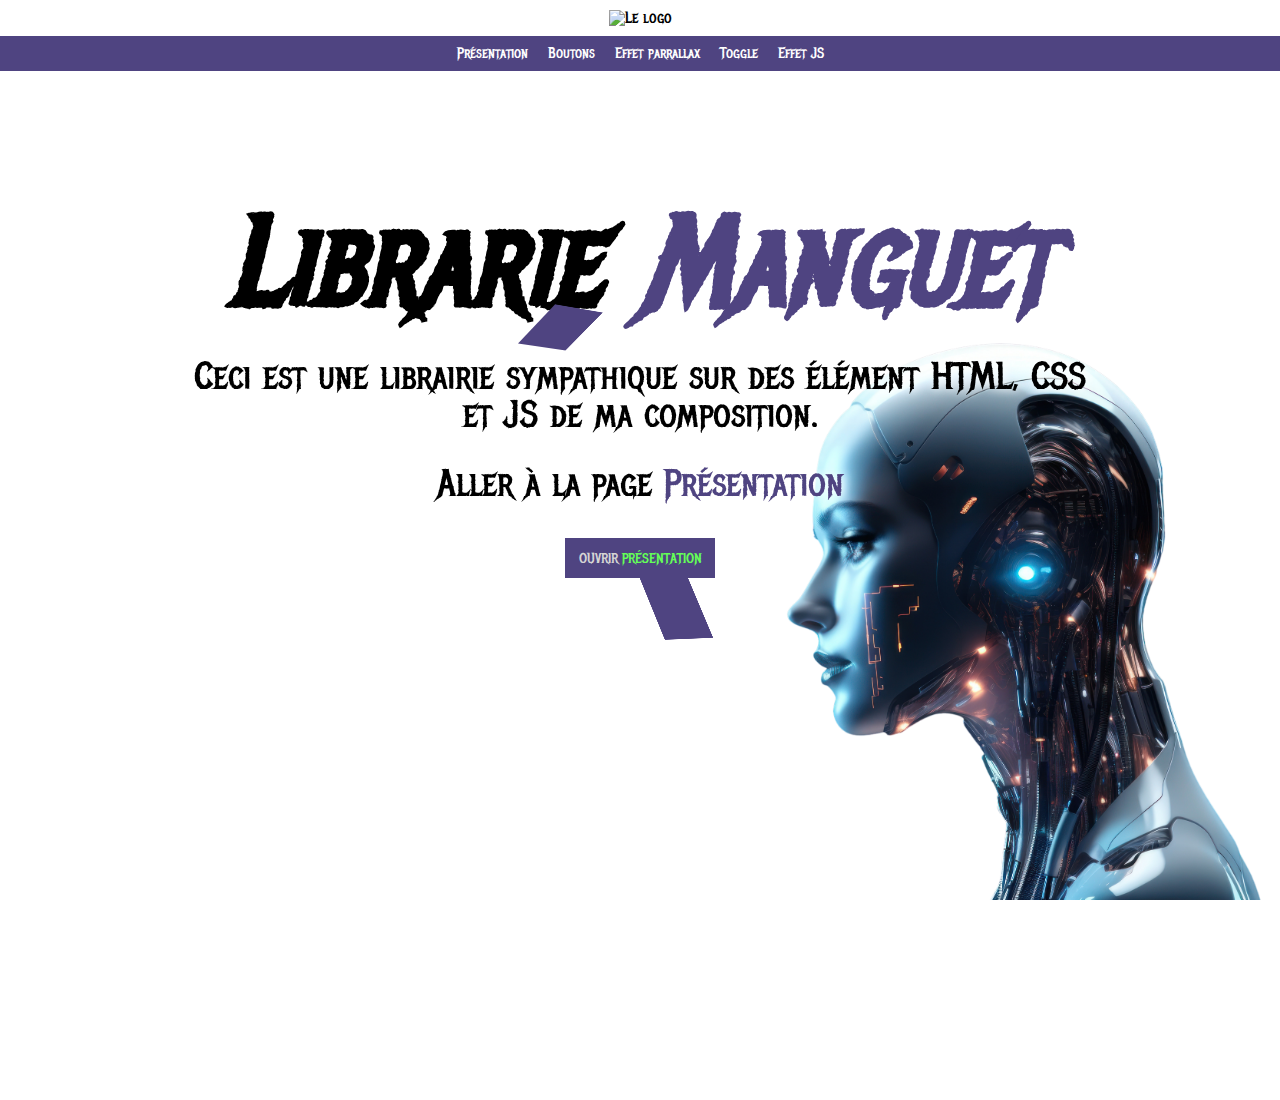
==== index.html @ c3b685db "projet suite" ====
<!DOCTYPE html>
<html lang="fr">
<head>
    <meta charset="UTF-8">
    <meta name="viewport" content="width=device-width, initial-scale=1.0">
    <title>Librarie Manguet</title>
    <!-- ici lien google font-->
    <link rel="preconnect" href="https://fonts.googleapis.com">
    <link rel="preconnect" href="https://fonts.gstatic.com" crossorigin>
    <link href="https://fonts.googleapis.com/css2?family=Metal+Mania&display=swap" rel="stylesheet">

    <!-- ici lien vers le main.css -->
    <link rel="stylesheet" href="css/main.css">

    <!-- ici lien vers le main.JS -->
    <script src="js/main.js" defer></script>

</head>
<body>

    <header>
        <img src="img/logo/logo.png" alt="Le logo">

        <p id="ouverture_menu" class="burger"></p>

        <nav id="menu">
            <ul>
                <li id="fermeture_menu"></li>
                <li><a href="index.html">Présentation</a></li>
                <li><a href="link">Boutons</a></li>
                <li><a href="link">Effet parrallax</a></li>
                <li><a href="link">Toggle</a></li>
                <li><a href="link">Effet JS</a></li>
            </ul>
        </nav>

    </header>

    <main class="presentation">

        <h1 class="presentation__titre">Librarie <span class="presentation__color">Manguet</span></h1>
        <p class="presentation__text">Ceci est une librairie sympathique sur des élément HTML, CSS et JS de ma composition.</p>
        <p class="presentation__text">Aller à la page <span class="presentation__change">Présentation</span></p>
        <button class="presentation__btn"> Ouvrir <span class="presentation__btn-change">Présentation</span></button>

        <section class="boxes">
            <div class="box box-1">
                <div class="top-side"></div>
                <div class="bottom-side"></div>
                <div class="front-side"></div>
                <div class="back-side"></div>
                <div class="right-side"></div>
                <div class="left-side"></div>
            </div>
        </section>

        <img src="img/robot.png" alt="un robot" class="presentation__img">
    
    </main>
</body>
</html>
---- css/main.css ----
@charset "UTF-8";
/* http://meyerweb.com/eric/tools/css/reset/ 
   v2.0 | 20110126
   License: none (public domain)
*/
html, body, div, span, applet, object, iframe,
h1, h2, h3, h4, h5, h6, p, blockquote, pre,
a, abbr, acronym, address, big, cite, code,
del, dfn, em, img, ins, kbd, q, s, samp,
small, strike, strong, sub, sup, tt, var,
b, u, i, center,
dl, dt, dd, ol, ul, li,
fieldset, form, label, legend,
table, caption, tbody, tfoot, thead, tr, th, td,
article, aside, canvas, details, embed,
figure, figcaption, footer, header, hgroup,
menu, nav, output, ruby, section, summary,
time, mark, audio, video {
  margin: 0;
  padding: 0;
  border: 0;
  font-size: 100%;
  font: inherit;
  vertical-align: baseline;
}

/* HTML5 display-role reset for older browsers */
article, aside, details, figcaption, figure,
footer, header, hgroup, menu, nav, section {
  display: block;
}

body {
  line-height: 1;
}

ol, ul {
  list-style: none;
}

blockquote, q {
  quotes: none;
}

blockquote:before, blockquote:after,
q:before, q:after {
  content: "";
  content: none;
}

table {
  border-collapse: collapse;
  border-spacing: 0;
}

img {
  max-width: 100%;
}

html {
  font-size: 62.5%;
  scroll-behavior: smooth;
}

a,
a:hover,
a:visited {
  color: #000000;
  text-decoration: none;
}

*,
*:after,
*:before {
  box-sizing: border-box;
}

img {
  max-width: 100%;
  height: auto;
  vertical-align: middle;
  /*alignement correct des images*/
}

body {
  font-size: 1.6rem; /* 16px par défaut */
  font-family: "Metal Mania", system-ui;
  background-color: #ffffff;
  color: #000000;
}

header {
  position: fixed;
  top: 0px;
  left: 0px;
  width: 100%;
  padding: 1rem 0.5rem;
  z-index: 2;
  background-color: #ffffff;
  display: flex;
  justify-content: space-around;
  align-items: center;
}

header img {
  padding: 1rem 0.5rem;
}

/**** Burger **********/
header p.burger {
  line-height: 1;
  font-size: 3rem;
  color: #000000;
}

/* Ajout de l'icône "burger" */
header p.burger::before {
  content: "☰";
}

/*** Menu à déployer **********/
header nav {
  z-index: 999; /* Pour placer le menu au-dessus des autres éléments */
  position: absolute; /* Pour créer un calque spécial pour le menu */
  top: 0; /* position en y*/
  left: -100vw; /* position en x */
  height: 100vh; /* vh = viewport height. 100vh = toute la hauteur de la fenêtre du navigateur */
  width: 100vw; /* vw = viewport width. 100vw = toute la largeur de la fenetre du navigateur */
  font-size: 2.5rem;
  text-align: center;
  background: #4F4481;
  padding: 1.2rem 2rem;
  transition: 0.5s; /* ajout d'une durée de transition */
}

nav.ouvert {
  left: 0; /* Ramener le décalage du menu à 0 */
}

/**** Icone de fermeture du menu */
#fermeture_menu {
  text-align: right;
  border: none;
  padding: 0;
  padding-bottom: 2rem;
}

/* Ajout de l'icône de fermeture */
#fermeture_menu::before {
  content: "✖";
  color: #ffffff;
}

header nav li {
  border-bottom: solid 1px #ffffff;
  padding: 2.5rem 0;
}

header nav li:last-of-type {
  border: none;
}

header nav ul a {
  display: block;
  color: #ffffff;
  text-decoration: none;
}
header nav ul a:visited {
  color: #64FF57;
}

header nav ul a:hover {
  color: #ffffff;
}

/* Responsive MQ */
@media all and (min-width: 768px) {
  #fermeture_menu, #ouverture_menu {
    display: none;
  }
  header {
    flex-wrap: wrap;
    padding: 0;
  }
  header nav {
    position: static;
    height: auto;
    width: 100%;
    left: 0;
    top: 0;
    font-size: 1.5rem;
    background-color: #4F4481;
    padding: 0 1rem;
  }
  header nav ul {
    display: flex;
    justify-content: center;
  }
  header nav ul li {
    transition: 0.5s all ease;
    border: none;
    padding: 1rem;
  }
  header nav ul li:hover {
    border-color: #ffffff;
    background-color: #000000;
  }
}
.presentation {
  display: flex;
  flex-direction: column;
  align-items: center;
  margin-top: 20rem;
  color: #000000;
  width: 100vw;
  min-height: 100dvh;
}
.presentation__titre {
  font-size: 10vw;
  font-weight: bold;
  font-style: italic;
  z-index: 1;
  filter: drop-shadow(2px 1px 4px #ffffff);
}
.presentation__color {
  color: #4F4481;
}
.presentation__text {
  width: 70vw;
  font-size: 3vw;
  text-align: center;
  margin-top: 3rem;
  z-index: 1;
  filter: drop-shadow(2px 1px 4px #ffffff);
}
.presentation__change {
  color: #4F4481;
}
.presentation__btn {
  width: 15rem;
  height: 4rem;
  z-index: 1;
  background-color: #4F4481;
  color: #d5d5d4;
  font-size: 1.4rem;
  text-transform: uppercase;
  font-family: "Metal Mania", system-ui;
  border: none;
  margin-top: 3.5rem;
}
.presentation__btn-change {
  color: #64FF57;
}
.presentation__img {
  width: 40vw;
  position: absolute;
  bottom: 0;
  right: 0;
  z-index: 0;
}

.boxes {
  width: 40%;
  height: 100%;
  z-index: 1;
  display: flex;
  flex-direction: column;
  align-items: center;
  perspective: 150rem;
}

.box {
  transform-style: preserve-3d;
  transform: rotateY(45deg) rotateX(30deg);
}

.box div {
  width: 7rem;
  height: 7rem;
  background-color: #4F4481;
  position: absolute;
}

.top-side {
  transform: rotateX(90deg) translateZ(35rem);
  background-color: red;
}/*# sourceMappingURL=main.css.map */
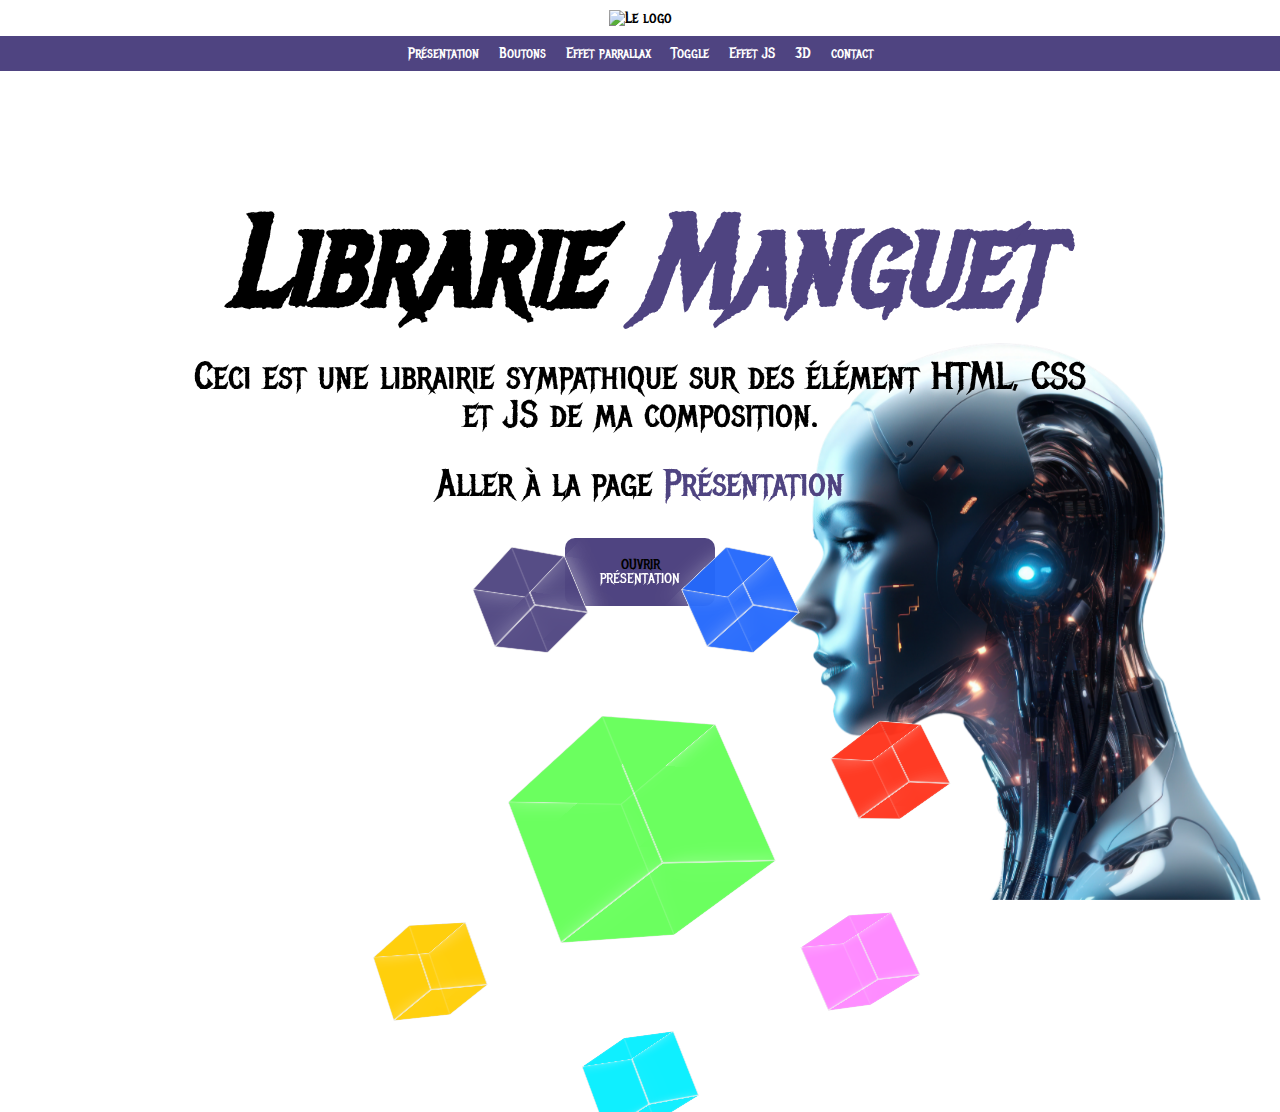
==== commit f1817e68: "page index version desktop fini" ====
--- a/index.html
+++ b/index.html
@@ -31,6 +31,8 @@
                 <li><a href="link">Effet parrallax</a></li>
                 <li><a href="link">Toggle</a></li>
                 <li><a href="link">Effet JS</a></li>
+                <li><a href="link">3D</a></li>
+                <li><a href="link">contact</a></li>
             </ul>
         </nav>
 
@@ -40,11 +42,67 @@
 
         <h1 class="presentation__titre">Librarie <span class="presentation__color">Manguet</span></h1>
         <p class="presentation__text">Ceci est une librairie sympathique sur des élément HTML, CSS et JS de ma composition.</p>
-        <p class="presentation__text">Aller à la page <span class="presentation__change">Présentation</span></p>
-        <button class="presentation__btn"> Ouvrir <span class="presentation__btn-change">Présentation</span></button>
+        <p class="presentation__text presentation__text--heading">Aller à la page <span class="presentation__change">Présentation</span></p>
+        <a href="index.html" class="presentation__btn"> Ouvrir <span class="presentation__btn-change">Présentation</span></a>
+
 
         <section class="boxes">
-            <div class="box box-1">
+
+            <div class="box box-1 active">
+                <div class="top-side"></div>
+                <div class="bottom-side"></div>
+                <div class="front-side"></div>
+                <div class="back-side"></div>
+                <div class="right-side"></div>
+                <div class="left-side"></div>
+            </div>
+
+            <div class="box box-2">
+                <div class="top-side"></div>
+                <div class="bottom-side"></div>
+                <div class="front-side"></div>
+                <div class="back-side"></div>
+                <div class="right-side"></div>
+                <div class="left-side"></div>
+            </div>
+
+            <div class="box box-3">
+                <div class="top-side"></div>
+                <div class="bottom-side"></div>
+                <div class="front-side"></div>
+                <div class="back-side"></div>
+                <div class="right-side"></div>
+                <div class="left-side"></div>
+            </div>
+
+            <div class="box box-4">
+                <div class="top-side"></div>
+                <div class="bottom-side"></div>
+                <div class="front-side"></div>
+                <div class="back-side"></div>
+                <div class="right-side"></div>
+                <div class="left-side"></div>
+            </div>
+
+            <div class="box box-5">
+                <div class="top-side"></div>
+                <div class="bottom-side"></div>
+                <div class="front-side"></div>
+                <div class="back-side"></div>
+                <div class="right-side"></div>
+                <div class="left-side"></div>
+            </div>
+
+            <div class="box box-6">
+                <div class="top-side"></div>
+                <div class="bottom-side"></div>
+                <div class="front-side"></div>
+                <div class="back-side"></div>
+                <div class="right-side"></div>
+                <div class="left-side"></div>
+            </div>
+
+            <div class="box box-7">
                 <div class="top-side"></div>
                 <div class="bottom-side"></div>
                 <div class="front-side"></div>
--- a/css/main.css
+++ b/css/main.css
@@ -235,31 +235,38 @@
 }
 .presentation__change {
   color: #4F4481;
+  transition: color 0.2s;
 }
 .presentation__btn {
   width: 15rem;
-  height: 4rem;
+  min-height: 4rem;
+  padding: 2rem;
   z-index: 1;
   background-color: #4F4481;
-  color: #d5d5d4;
+  color: #000000;
   font-size: 1.4rem;
   text-transform: uppercase;
   font-family: "Metal Mania", system-ui;
   border: none;
+  border-radius: 10px;
   margin-top: 3.5rem;
+  transition: background-color 0.3s;
+  cursor: pointer;
+  text-align: center;
 }
 .presentation__btn-change {
-  color: #64FF57;
+  filter: invert(100%);
 }
 .presentation__img {
   width: 40vw;
-  position: absolute;
+  position: fixed;
   bottom: 0;
   right: 0;
   z-index: 0;
 }
 
 .boxes {
+  margin-top: 25vh;
   width: 40%;
   height: 100%;
   z-index: 1;
@@ -269,9 +276,77 @@
   perspective: 150rem;
 }
 
+.active.box {
+  top: 0;
+  left: 0;
+  transition: all 0.5s;
+}
+
 .box {
   transform-style: preserve-3d;
   transform: rotateY(45deg) rotateX(30deg);
+  position: relative;
+  display: flex;
+  justify-content: center;
+  align-items: center;
+  cursor: pointer;
+  transition: all 0.5s;
+}
+
+@keyframes boxAnim {
+  0% {
+    transform: rotateX(0) rotateY(0) rotateZ(0);
+  }
+  100% {
+    transform: rotateX(360deg) rotateY(360deg) rotateZ(360deg);
+  }
+}
+.box-1 {
+  left: -25rem;
+  top: -6rem;
+  animation: boxAnim 100s infinite linear;
+}
+
+.box-2 {
+  left: -11rem;
+  top: -23rem;
+  animation: boxAnim 100s -10s infinite linear;
+}
+
+.box-3 {
+  left: 10rem;
+  top: -23rem;
+  animation: boxAnim 100s -20s infinite linear;
+}
+
+.box-4 {
+  left: 25rem;
+  top: -6rem;
+  animation: boxAnim 100s -30s infinite linear;
+}
+
+.box-5 {
+  left: 22rem;
+  top: 13rem;
+  animation: boxAnim 100s -40s infinite linear;
+}
+
+.box-6 {
+  left: 0;
+  top: 25rem;
+  animation: boxAnim 100s -50s infinite linear;
+}
+
+.box-7 {
+  left: -21rem;
+  top: 14rem;
+  animation: boxAnim 100s -60s infinite linear;
+}
+
+.active.box div {
+  width: 16rem;
+  height: 16rem;
+  transition: all 0.2s 0.5s ease-in-out;
 }
 
 .box div {
@@ -279,9 +354,86 @@
   height: 7rem;
   background-color: #4F4481;
   position: absolute;
+  opacity: 0.8;
+  box-shadow: 0.1rem 0.1rem 0.1rem #eee inset, -0.1rem -0.1rem 0.1rem #eee inset, 0.1rem 0.1rem 3.5rem rgba(255, 255, 255, 0.2), -0.1rem -0.1rem 3.5rem rgba(255, 255, 255, 0.2);
+}
+
+.box-1 div {
+  background-color: #64FF57;
+}
+
+.box-2 div {
+  background-color: #4F4481;
+}
+
+.box-3 div {
+  background-color: #2368FB;
+}
+
+.box-4 div {
+  background-color: #FF321A;
+}
+
+.box-5 div {
+  background-color: #FE86FF;
+}
+
+.box-6 div {
+  background-color: #04EEFF;
+}
+
+.box-7 div {
+  background-color: #FFCD01;
 }
 
 .top-side {
-  transform: rotateX(90deg) translateZ(35rem);
-  background-color: red;
+  transform: rotateX(90deg) translateZ(3.5rem);
+}
+
+.bottom-side {
+  transform: rotateX(90deg) translateZ(-3.5rem);
+}
+
+.front-side {
+  transform: translateZ(3.5rem);
+}
+
+.back-side {
+  transform: translateZ(-3.5rem);
+}
+
+.right-side {
+  transform: rotateY(-90deg) translateX(3.5rem);
+  transform-origin: right;
+}
+
+.left-side {
+  transform: rotateY(90deg) translateX(-3.5rem);
+  transform-origin: left;
+}
+
+.active .top-side {
+  transform: rotateX(90deg) translateZ(8rem);
+}
+
+.active .bottom-side {
+  transform: rotateX(90deg) translateZ(-8rem);
+}
+
+.active .front-side {
+  transform: translateZ(8rem);
+}
+
+.active .back-side {
+  transform: translateZ(-8rem);
+}
+
+.active .right-side {
+  transform: rotateY(-90deg) translateX(8rem);
+  transform-origin: right;
+}
+
+.active .left-side {
+  transform: rotateY(90deg) translateX(-8rem);
+  transform-origin: left;
 }/*# sourceMappingURL=main.css.map */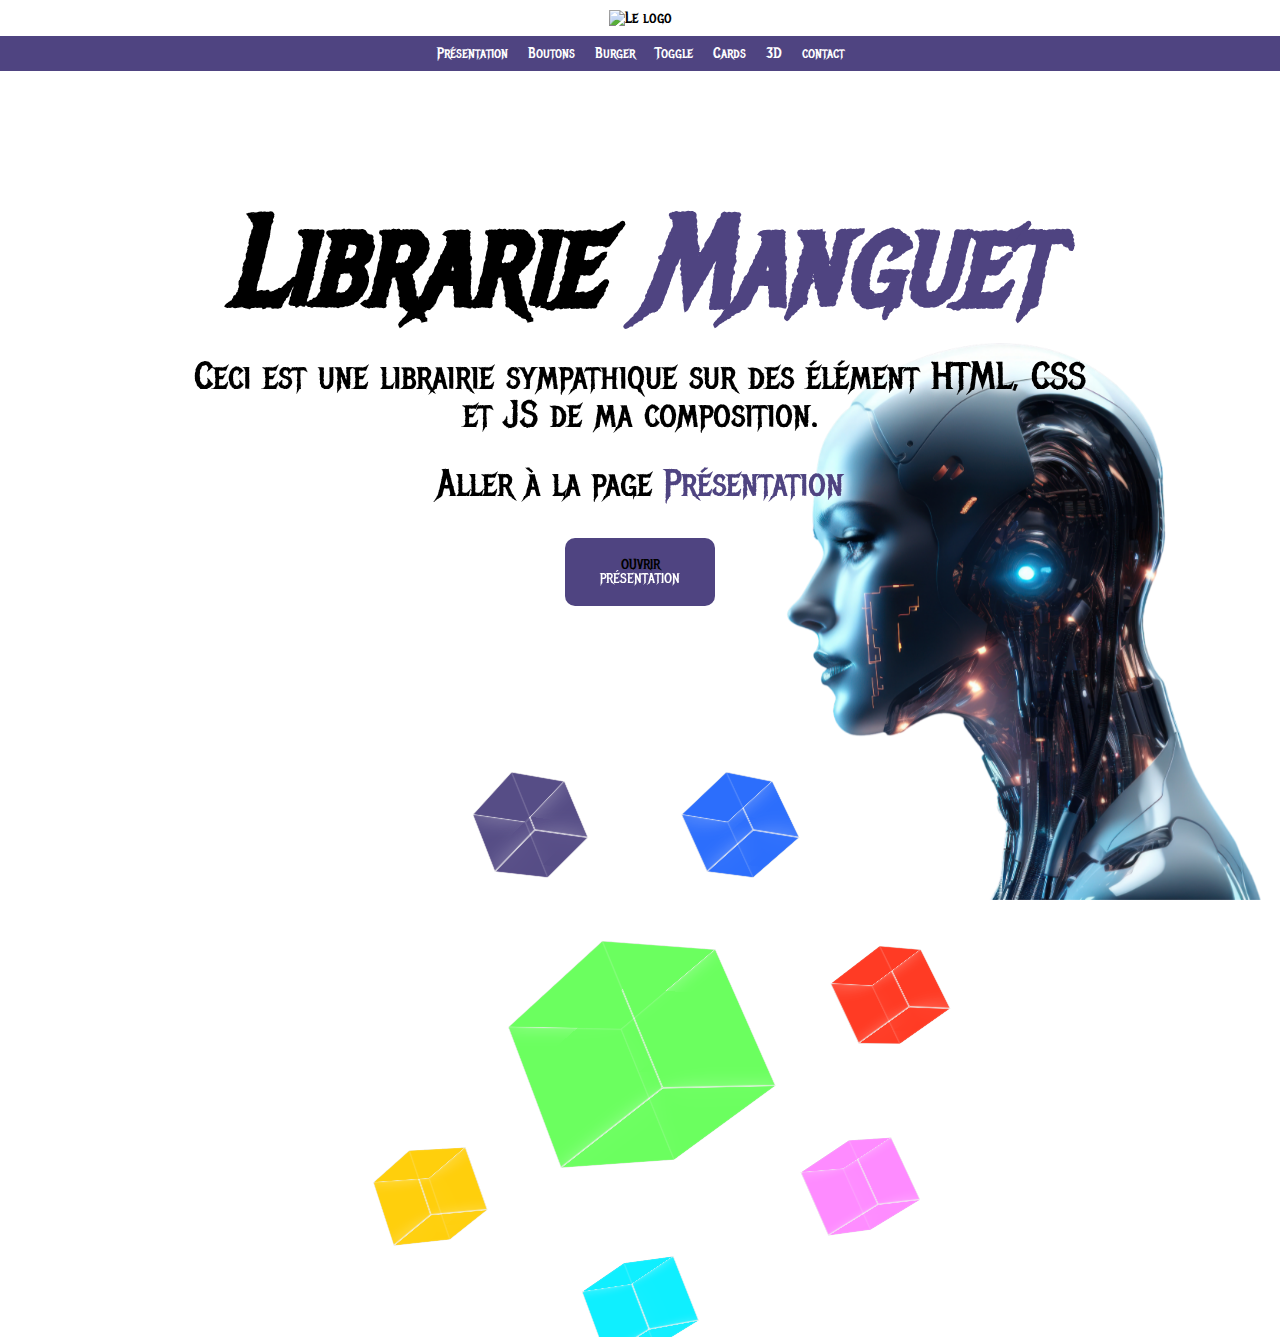
==== commit 7271fc2e: "ajout éléments" ====
--- a/index.html
+++ b/index.html
@@ -4,6 +4,8 @@
     <meta charset="UTF-8">
     <meta name="viewport" content="width=device-width, initial-scale=1.0">
     <title>Librarie Manguet</title>
+    <meta name="description" content="Site librairie contenant divers éléments utiles en HTML CSS JS.">
+    <link rel="icon" href="img/logo/logo.png">
     <!-- ici lien google font-->
     <link rel="preconnect" href="https://fonts.googleapis.com">
     <link rel="preconnect" href="https://fonts.gstatic.com" crossorigin>
@@ -27,12 +29,12 @@
             <ul>
                 <li id="fermeture_menu"></li>
                 <li><a href="index.html">Présentation</a></li>
-                <li><a href="link">Boutons</a></li>
-                <li><a href="link">Effet parrallax</a></li>
-                <li><a href="link">Toggle</a></li>
-                <li><a href="link">Effet JS</a></li>
-                <li><a href="link">3D</a></li>
-                <li><a href="link">contact</a></li>
+                <li><a href="boutons.html">Boutons</a></li>
+                <li><a href="burger.html">Burger</a></li>
+                <li><a href="toggle.html">Toggle</a></li>
+                <li><a href="cards.html">Cards</a></li>
+                <li><a href="3D.html">3D</a></li>
+                <li><a href="contact.html">contact</a></li>
             </ul>
         </nav>
 
--- a/css/main.css
+++ b/css/main.css
@@ -65,7 +65,6 @@
 a,
 a:hover,
 a:visited {
-  color: #000000;
   text-decoration: none;
 }
 
@@ -216,7 +215,7 @@
   min-height: 100dvh;
 }
 .presentation__titre {
-  font-size: 10vw;
+  font-size: 5rem;
   font-weight: bold;
   font-style: italic;
   z-index: 1;
@@ -227,7 +226,7 @@
 }
 .presentation__text {
   width: 70vw;
-  font-size: 3vw;
+  font-size: 2rem;
   text-align: center;
   margin-top: 3rem;
   z-index: 1;
@@ -265,175 +264,1169 @@
   z-index: 0;
 }
 
-.boxes {
-  margin-top: 25vh;
-  width: 40%;
-  height: 100%;
-  z-index: 1;
+@media screen and (min-width: 1024px) {
+  .presentation__titre {
+    font-size: 10vw;
+  }
+  .presentation__text {
+    font-size: 3vw;
+  }
+  .boxes {
+    margin-top: 50vh;
+    width: 40%;
+    height: 100%;
+    z-index: 1;
+    display: flex;
+    flex-direction: column;
+    align-items: center;
+    perspective: 150rem;
+  }
+  .active.box {
+    top: 0;
+    left: 0;
+    transition: all 0.5s;
+  }
+  .box {
+    transform-style: preserve-3d;
+    transform: rotateY(45deg) rotateX(30deg);
+    position: relative;
+    display: flex;
+    justify-content: center;
+    align-items: center;
+    cursor: pointer;
+    transition: all 0.5s;
+  }
+  @keyframes boxAnim {
+    0% {
+      transform: rotateX(0) rotateY(0) rotateZ(0);
+    }
+    100% {
+      transform: rotateX(360deg) rotateY(360deg) rotateZ(360deg);
+    }
+  }
+  .box-1 {
+    left: -25rem;
+    top: -6rem;
+    animation: boxAnim 100s infinite linear;
+  }
+  .box-2 {
+    left: -11rem;
+    top: -23rem;
+    animation: boxAnim 100s -10s infinite linear;
+  }
+  .box-3 {
+    left: 10rem;
+    top: -23rem;
+    animation: boxAnim 100s -20s infinite linear;
+  }
+  .box-4 {
+    left: 25rem;
+    top: -6rem;
+    animation: boxAnim 100s -30s infinite linear;
+  }
+  .box-5 {
+    left: 22rem;
+    top: 13rem;
+    animation: boxAnim 100s -40s infinite linear;
+  }
+  .box-6 {
+    left: 0;
+    top: 25rem;
+    animation: boxAnim 100s -50s infinite linear;
+  }
+  .box-7 {
+    left: -21rem;
+    top: 14rem;
+    animation: boxAnim 100s -60s infinite linear;
+  }
+  .active.box div {
+    width: 16rem;
+    height: 16rem;
+    transition: all 0.2s 0.5s ease-in-out;
+  }
+  .box div {
+    width: 7rem;
+    height: 7rem;
+    background-color: #4F4481;
+    position: absolute;
+    opacity: 0.8;
+    box-shadow: 0.1rem 0.1rem 0.1rem #eee inset, -0.1rem -0.1rem 0.1rem #eee inset, 0.1rem 0.1rem 3.5rem rgba(255, 255, 255, 0.2), -0.1rem -0.1rem 3.5rem rgba(255, 255, 255, 0.2);
+  }
+  .box-1 div {
+    background-color: #64FF57;
+  }
+  .box-2 div {
+    background-color: #4F4481;
+  }
+  .box-3 div {
+    background-color: #2368FB;
+  }
+  .box-4 div {
+    background-color: #FF321A;
+  }
+  .box-5 div {
+    background-color: #FE86FF;
+  }
+  .box-6 div {
+    background-color: #04EEFF;
+  }
+  .box-7 div {
+    background-color: #FFCD01;
+  }
+  .top-side {
+    transform: rotateX(90deg) translateZ(3.5rem);
+  }
+  .bottom-side {
+    transform: rotateX(90deg) translateZ(-3.5rem);
+  }
+  .front-side {
+    transform: translateZ(3.5rem);
+  }
+  .back-side {
+    transform: translateZ(-3.5rem);
+  }
+  .right-side {
+    transform: rotateY(-90deg) translateX(3.5rem);
+    transform-origin: right;
+  }
+  .left-side {
+    transform: rotateY(90deg) translateX(-3.5rem);
+    transform-origin: left;
+  }
+  .active .top-side {
+    transform: rotateX(90deg) translateZ(8rem);
+  }
+  .active .bottom-side {
+    transform: rotateX(90deg) translateZ(-8rem);
+  }
+  .active .front-side {
+    transform: translateZ(8rem);
+  }
+  .active .back-side {
+    transform: translateZ(-8rem);
+  }
+  .active .right-side {
+    transform: rotateY(-90deg) translateX(8rem);
+    transform-origin: right;
+  }
+  .active .left-side {
+    transform: rotateY(90deg) translateX(-8rem);
+    transform-origin: left;
+  }
+}
+@media screen and (min-width: 1440px) {
+  .boxes {
+    margin-top: 25vh;
+  }
+}
+.page {
+  margin-top: 20rem;
+}
+
+.boutons {
+  display: flex;
+  align-items: flex-start;
+  flex-wrap: wrap;
+  justify-content: center;
+  color: #000000;
+  width: 100vw;
+  padding: 2.4rem;
+  gap: 5rem;
+  max-width: 1440px;
+  width: 100%;
+  margin: 0 auto;
+}
+
+pre {
+  display: flex;
+  background-color: #000000;
+  max-width: 80vw;
+  max-height: -moz-fit-content;
+  max-height: fit-content;
+  font-family: "Courier New", Courier, monospace;
+  padding: 1rem;
+  border-radius: 10px;
+  position: relative;
+  overflow: auto;
+}
+pre button {
+  position: absolute;
+  top: 5px;
+  left: 5px;
+  font-size: 1.6rem;
+  padding: 0.5rem 1rem;
+  background-color: #ffffff;
+  color: #000000;
+  border-radius: 5px;
+}
+
+code {
+  color: #ffffff;
+}
+
+.bouton {
+  padding: 2rem;
   display: flex;
   flex-direction: column;
   align-items: center;
-  perspective: 150rem;
-}
-
-.active.box {
+  gap: 2rem;
+}
+.bouton__1 {
+  text-align: center;
+  background-color: #6f9ef6;
+  color: #fff;
+  padding: 1rem;
+  border-radius: 10px;
+  border: none;
+  cursor: pointer;
+  transition: all 0.3s;
+}
+.bouton__1:hover {
+  background-color: #906109;
+}
+.bouton__2 {
+  background-color: #fff;
+  color: #000;
+  border: 1px solid #000;
+  border-radius: 5px;
+  padding: 1rem 2rem;
+  box-shadow: #000 0 1px 3px 0;
+  cursor: pointer;
+  transition: all 0.3s;
+}
+.bouton__2:hover {
+  box-shadow: #000 0 4px 12px 0;
+  transform: translateY(-1px);
+}
+.bouton__3 {
+  -webkit-appearance: button;
+     -moz-appearance: button;
+          appearance: button;
+  background-color: #e93a3a;
+  background: linear-gradient(144deg, #e93a3a 60%, #fda1a1 80%);
+  color: #fff;
+  border-radius: 5px;
+  box-shadow: #4e1313 0 2px 4px, #4e1313 0 7px 13px -3px, #4e1313 0 -3px 0 inset;
+  padding: 1rem 1.5rem;
+  transition: box-shadow 0.15s, transform 0.15s;
+  will-change: box-shadow, transform;
+  cursor: pointer;
+  transition: all 0.3s;
+}
+.bouton__3:hover {
+  box-shadow: #4e1313 0 4px 8px, #4e1313 0 7px 13px -3px, #e93a3a 0 -3px 0 inset;
+  transform: translateY(-2px);
+}
+.bouton__3:active {
+  box-shadow: #e93a3a 0 3px 7px inset;
+  transform: translateY(2px);
+}
+.bouton__4 {
+  background-color: #fff;
+  color: #000;
+  border: 1px solid #000;
+  border-radius: 5px;
+  padding: 1rem 2rem;
+  box-shadow: transparent 0 0 0 3px, #000 0 3px 5px;
+  cursor: pointer;
+  transition: all 0.1s;
+}
+.bouton__4:hover {
+  box-shadow: #000 0 0 0 3px, transparent 0 0 0 0;
+  border: 2px solid #000;
+}
+.bouton__5 {
+  background-color: #fff;
+  color: #000;
+  border-radius: 40rem;
+  box-shadow: #a6a9ac 0 -12px 6px inset;
+  padding: 1rem 2rem;
+  cursor: pointer;
+  transition: all 0.1s;
+}
+.bouton__5:hover {
+  background-color: #FFC229;
+  box-shadow: #FF6314 0 -6px 8px inset;
+  transform: scale(1.125);
+}
+.bouton__5:active {
+  transform: scale(1.025);
+}
+.bouton__6 {
+  background-color: #000;
+  border: 5px solid #e9a33a;
+  color: #fff;
+  border-radius: 50rem;
+  padding: 2rem 2.5rem;
+  cursor: pointer;
+  transition: all 0.2s ease-out;
+}
+.bouton__6:hover {
+  background-color: #e9a33a;
+}
+.bouton__6:active {
+  background-color: #000;
+  border: 5px solid #000;
+}
+.bouton__7 {
+  padding: 0.6rem 1rem;
+  border: 4px solid black;
+  background-color: transparent;
+  color: black;
+  font-weight: bolder;
+  font-size: 1.6rem;
+  cursor: pointer;
+  transition: all 0.2s ease-out;
+}
+.bouton__7:hover {
+  transform: scale(1.2) rotate(10deg);
+  background-color: black;
+  color: white;
+}
+.bouton__7:active {
+  transform: scale(1);
+}
+.bouton__8 {
+  position: relative;
+  overflow: hidden;
+  height: 4rem;
+  padding: 0 2rem;
+  border-radius: 50rem;
+  background: #000000;
+  background-size: 400%;
+  border: none;
+  cursor: pointer;
+  transition: all 0.2s;
+}
+.bouton__8:hover::before {
+  transform: scaleX(1);
+}
+.bouton__8::before {
+  content: "";
+  position: absolute;
   top: 0;
   left: 0;
+  transform: scaleX(0);
+  transform-origin: 0 50%;
+  width: 100%;
+  height: inherit;
+  border-radius: inherit;
+  background: linear-gradient(90deg, rgb(64, 62, 125) 0%, rgb(126, 122, 245) 100%);
+  transition: all 0.4s;
+}
+.bouton__8:active {
+  scale: 0.5;
+}
+.bouton__8--content {
+  position: relative;
+  z-index: 1;
+  color: white;
+}
+.bouton__9 {
+  position: relative;
+  display: flex;
+  align-items: center;
+  justify-content: flex-start;
+  width: 10rem;
+  height: 4rem;
+  border: none;
+  padding: 0 2rem;
+  background-color: #6f9ef6;
+  color: white;
+  font-weight: 500;
+  border-radius: 10px;
+  box-shadow: 5px 5px 0px #4d6fac;
+  cursor: pointer;
+  transition: all 0.2s;
+}
+.bouton__9--svg {
+  width: 1.3rem;
+  position: absolute;
+  right: 0;
+  margin-right: 1rem;
+  fill: white;
+  transition: all 0.2s;
+}
+.bouton__9:hover {
+  color: transparent;
+}
+.bouton__9:hover svg {
+  right: 43%;
+  margin: 0;
+  padding: 0;
+  border: none;
+  transition-duration: 0.2s;
+}
+.bouton__9:active {
+  transform: translate(3px, 3px);
+  transition-duration: 0.2s;
+  box-shadow: 2px 2px 0px #4d6fac;
+}
+.bouton__10 {
+  padding: 2rem 4rem;
+  border-radius: 5rem;
+  border: 0;
+  background-color: black;
+  color: white;
+  font-weight: 700;
+  box-shadow: rgba(0, 0, 0, 0.05) 0 0 8px;
+  letter-spacing: 1.5px;
+  text-transform: uppercase;
+  font-size: 1.6rem;
+  cursor: pointer;
   transition: all 0.5s;
 }
-
-.box {
-  transform-style: preserve-3d;
-  transform: rotateY(45deg) rotateX(30deg);
-  position: relative;
-  display: flex;
+.bouton__10:hover {
+  letter-spacing: 3px;
+  background-color: hsl(118, 96%, 55%);
+  color: black;
+  box-shadow: rgb(57, 220, 24) 0px 7px 29px 0px;
+}
+.bouton__10:active {
+  letter-spacing: 3px;
+  background-color: hsl(118, 96%, 55%);
+  color: black;
+  box-shadow: rgb(57, 220, 24) 0px 7px 29px 0px;
+  transform: translateY(10px);
+  transition: 100ms;
+}
+.bouton__11 {
+  position: relative;
+  font-size: 1.6rem;
+  padding: 2rem 4rem;
+  background-color: #703366;
+  border: none;
+  border-radius: 10px;
+  color: white;
+  box-shadow: 0.5em 0.5em 0.5em rgba(0, 0, 0, 0.3);
+  cursor: pointer;
+  transition: all 0.5s;
+}
+.bouton__11::before {
+  position: absolute;
+  content: "";
+  height: 0;
+  width: 0;
+  top: 0;
+  left: 0;
+  background: linear-gradient(135deg, rgb(255, 255, 255) 0%, rgb(255, 255, 255) 50%, rgb(112, 51, 102) 50%, rgb(112, 51, 102) 60%);
+  border-radius: 0 0 0.5rem 0;
+  box-shadow: 0.2rem 0.2rem 0.2rem rgba(0, 0, 0, 0.3);
+  transition: 0.3s;
+}
+.bouton__11:hover::before {
+  width: 3.6rem;
+  height: 3.6rem;
+}
+.bouton__11:active {
+  box-shadow: 0.2em 0.2em 0.3em rgba(0, 0, 0, 0.3);
+  transform: translate(0.1em, 0.1em);
+}
+.bouton__12 {
+  display: inline-block;
+  border-radius: 5rem;
+  border: none;
+  background: #2f3dfe;
+  font-family: inherit;
+  text-align: center;
+  font-size: 1.6rem;
+  box-shadow: 0px 14px 56px -11px #2f3dfe;
+  width: -moz-fit-content;
+  width: fit-content;
+  padding: 1rem 2rem;
+  color: #faeaeb;
+  cursor: pointer;
+  transition: all 0.3s;
+}
+.bouton__12--span {
+  cursor: pointer;
+  display: inline-block;
+  position: relative;
+  transition: 0.3s;
+}
+.bouton__12--span::after {
+  content: "click";
+  position: absolute;
+  opacity: 0;
+  top: 0;
+  right: -2rem;
+  transition: 0.6s;
+}
+.bouton__12:hover span {
+  padding-right: 3.55rem;
+}
+.bouton__12:hover span::after {
+  opacity: 4;
+  right: 0;
+}
+.bouton__13 {
+  display: flex;
+  flex-direction: column;
+  align-items: center;
   justify-content: center;
-  align-items: center;
-  cursor: pointer;
+  background: #e3edf7;
+  padding: 1.4rem;
+  border-radius: 10px;
+  box-shadow: 6px 6px 10px -1px rgba(0, 0, 0, 0.15), -6px -6px 10px -1px rgba(255, 255, 255, 0.7);
+  border: 1px solid rgba(0, 0, 0, 0);
+  cursor: pointer;
+  transition: transform 0.5s;
+  cursor: pointer;
+  transition: all 0.3s;
+}
+.bouton__13:hover {
+  box-shadow: inset 4px 4px 6px -1px rgba(0, 0, 0, 0.2), inset -4px -4px 6px -1px rgba(255, 255, 255, 0.7), -0.5px -0.5px 0px rgb(255, 255, 255), 0.5px 0.5px 0px rgba(0, 0, 0, 0.15), 0px 12px 10px -10px rgba(0, 0, 0, 0.05);
+  border: 1px solid rgba(0, 0, 0, 0.1);
+  transform: translateY(0.5rem);
+}
+.bouton__13 svg {
+  transition: transform 0.5s;
+}
+.bouton__13 span {
+  color: #0092E4;
+  font-size: 1.6rem;
+  margin-top: 2rem;
+}
+.bouton__13:hover svg {
+  transform: scale(0.9);
+  fill: black;
   transition: all 0.5s;
 }
-
-@keyframes boxAnim {
-  0% {
-    transform: rotateX(0) rotateY(0) rotateZ(0);
-  }
-  100% {
-    transform: rotateX(360deg) rotateY(360deg) rotateZ(360deg);
-  }
-}
-.box-1 {
-  left: -25rem;
-  top: -6rem;
-  animation: boxAnim 100s infinite linear;
-}
-
-.box-2 {
-  left: -11rem;
-  top: -23rem;
-  animation: boxAnim 100s -10s infinite linear;
-}
-
-.box-3 {
-  left: 10rem;
-  top: -23rem;
-  animation: boxAnim 100s -20s infinite linear;
-}
-
-.box-4 {
-  left: 25rem;
-  top: -6rem;
-  animation: boxAnim 100s -30s infinite linear;
-}
-
-.box-5 {
-  left: 22rem;
-  top: 13rem;
-  animation: boxAnim 100s -40s infinite linear;
-}
-
-.box-6 {
+.bouton__13:hover span {
+  color: black;
+  transition: all 0.5s;
+}
+.bouton__14 {
+  width: 15rem;
+  height: 4rem;
+  border-radius: 4rem;
+  border: 1px solid rgba(152, 152, 152, 0.4235294118);
+  background-color: black;
+  display: flex;
+  align-items: center;
+  justify-content: center;
+  overflow: hidden;
+  transition-duration: 0.3s;
+  cursor: pointer;
+}
+.bouton__14--span {
+  width: 3rem;
+  height: 3rem;
+  background: linear-gradient(180deg, rgb(64, 255, 221) 0%, rgb(38, 188, 161) 100%);
+  border-radius: 5rem;
+  display: flex;
+  align-items: center;
+  justify-content: center;
+  overflow: hidden;
+  z-index: 2;
+  transition-duration: 0.3s;
+}
+.bouton__14--svg {
+  border-radius: 1px;
+}
+.bouton__14--text {
+  height: 100%;
+  width: 11rem;
+  display: flex;
+  align-items: center;
+  justify-content: center;
+  color: white;
+  z-index: 1;
+  transition-duration: 0.3s;
+  font-size: 1.6rem;
+}
+.bouton__14:hover .bouton__14--span {
+  width: 14rem;
+  transition-duration: 0.3s;
+}
+.bouton__14:hover .bouton__14--text {
+  transform: translate(10px);
+  width: 0;
+  font-size: 0;
+  transition-duration: 0.3s;
+}
+.bouton__14:active {
+  transform: scale(0.95);
+  transition-duration: 0.3s;
+}
+
+@media screen and (min-width: 1024px) {
+  pre {
+    max-width: 30rem;
+    max-height: 30rem;
+  }
+}
+.page {
+  margin-top: 14rem;
+}
+
+.burgers {
+  display: flex;
+  align-items: flex-start;
+  flex-wrap: wrap;
+  justify-content: center;
+  color: #000000;
+  width: 100vw;
+  padding: 2.4rem;
+  gap: 5rem;
+  max-width: 1440px;
+  width: 100%;
+  margin: 0 auto;
+}
+
+pre {
+  display: flex;
+  background-color: #000000;
+  max-width: 80vw;
+  max-height: -moz-fit-content;
+  max-height: fit-content;
+  font-family: "Courier New", Courier, monospace;
+  padding: 1rem;
+  border-radius: 10px;
+  position: relative;
+  overflow: auto;
+}
+pre button {
+  position: absolute;
+  top: 5px;
+  left: 5px;
+  font-size: 1.6rem;
+  padding: 0.5rem 1rem;
+  background-color: #ffffff;
+  color: #000000;
+  border-radius: 5px;
+}
+
+code {
+  color: #ffffff;
+}
+
+.burger {
+  padding: 2rem;
+  display: flex;
+  flex-direction: column;
+  align-items: center;
+  gap: 2rem;
+}
+.burger__1 {
+  position: relative;
+  width: 4rem;
+  cursor: pointer;
+  margin: auto;
+  height: 4rem;
+  display: flex;
+  flex-direction: column;
+  align-items: center;
+  justify-content: center;
+  gap: 1rem;
+  transition-duration: 0.3s;
+}
+.burger__1--checkbox {
+  display: none;
+}
+.burger__1--bar {
+  width: 100%;
+  height: 4px;
+  background-color: black;
+  border-radius: 5rem;
+  transition-duration: 0.3s;
+}
+.burger #checkbox:checked + .burger__1 .burger__1--bar {
+  margin-left: 1.3rem;
+}
+.burger #checkbox:checked + .burger__1 .burger__1--middle {
+  transform: rotate(135deg);
+  margin-left: 0;
+  transform-origin: center;
+  transition-duration: 0.3s;
+}
+.burger #checkbox:checked + .burger__1 .burger__1--top {
+  transform: rotate(45deg);
+  transition-duration: 0.3s;
+  transform-origin: left center;
+}
+.burger #checkbox:checked + .burger__1 .burger__1--bottom {
+  transform: rotate(-45deg);
+  transition-duration: 0.3s;
+  transform-origin: left center;
+}
+.burger__2 {
+  position: relative;
+  width: 4rem;
+  cursor: pointer;
+  margin: auto;
+  height: 4rem;
+  display: flex;
+  flex-direction: column;
+  align-items: center;
+  justify-content: center;
+  gap: 1rem;
+  transition-duration: 0.3s;
+  overflow: hidden;
+}
+.burger__2--checkbox {
+  display: none;
+}
+.burger__2--bar {
+  width: 100%;
+  height: 4px;
+  background-color: black;
+  border-radius: 5rem;
+}
+.burger__2--top, .burger__2--bottom {
+  width: 70%;
+}
+.burger__2--middle {
+  transition-duration: 0.8s;
+}
+.burger #checkbox-2:checked + .burger__2 .burger__2--bar {
+  position: absolute;
+  transition-duration: 0.5s;
+}
+.burger #checkbox-2:checked + .burger__2 .burger__2--middle {
+  transform: scaleX(0);
+  transition-duration: 0.5s;
+}
+.burger #checkbox-2:checked + .burger__2 .burger__2--top {
+  transform: rotate(45deg);
+  transition-duration: 0.5s;
+  width: 100%;
+}
+.burger #checkbox-2:checked + .burger__2 .burger__2--bottom {
+  transform: rotate(-45deg);
+  transition-duration: 0.5s;
+  width: 100%;
+}
+.burger #checkbox-2:checked + .burger__2 {
+  transition-duration: 0.5s;
+  transform: rotate(180deg);
+}
+.burger__3 {
+  position: relative;
+  width: 4rem;
+  cursor: pointer;
+  margin: auto;
+  height: 4rem;
+  display: flex;
+  flex-direction: column;
+  align-items: center;
+  justify-content: center;
+  gap: 1rem;
+  transition-duration: 0.3s;
+}
+.burger__3--checkbox {
+  display: none;
+}
+.burger__3--bar {
+  position: absolute;
   left: 0;
-  top: 25rem;
-  animation: boxAnim 100s -50s infinite linear;
-}
-
-.box-7 {
-  left: -21rem;
-  top: 14rem;
-  animation: boxAnim 100s -60s infinite linear;
-}
-
-.active.box div {
-  width: 16rem;
-  height: 16rem;
-  transition: all 0.2s 0.5s ease-in-out;
-}
-
-.box div {
+  right: 0;
+  height: 4px;
+  background: black;
+  border-radius: 5rem;
+  opacity: 1;
+  transition: none 0.3s cubic-bezier(0.5, -0.3, 0.3, 1.5) 0s;
+}
+.burger__3--top {
+  bottom: calc(50% + 11px + 2px);
+  transition-property: bottom, transform;
+  transition-delay: 0s;
+}
+.burger__3--middle {
+  top: calc(50% - 2px);
+  transition-property: opacity, transform;
+  transition-duration: 0.5s;
+}
+.burger__3--bottom {
+  top: calc(50% + 11px + 2px);
+  transition-property: top, transform;
+  transition-delay: 0s;
+}
+.burger #checkbox-3:checked + .burger__3 .burger__3--middle {
+  opacity: 0;
+  transform: rotate(-135deg);
+  transition-delay: 0.3s;
+}
+.burger #checkbox-3:checked + .burger__3 .burger__3--top {
+  transform: rotate(-135deg);
+  transition-delay: 0s;
+  bottom: calc(50% - 2px);
+}
+.burger #checkbox-3:checked + .burger__3 .burger__3--bottom {
+  top: calc(50% - 2px);
+  transform: rotate(-225deg);
+  transition-delay: 0.3s;
+}
+.burger__4 {
+  position: relative;
+  width: 4rem;
+  cursor: pointer;
+  margin: auto;
+  height: 4rem;
+  display: flex;
+  flex-direction: column;
+  align-items: center;
+  justify-content: center;
+  gap: 1rem;
+  background: #e8e8e8;
+  border: 1px solid #e8e8e8;
+  transition: all 0.3s;
+  box-shadow: 6px 6px 12px #c5c5c5, -6px -6px 12px #ffffff;
+}
+.burger__4:hover {
+  border: 1px solid white;
+}
+.burger__4:active {
+  color: #666;
+  box-shadow: inset 4px 4px 12px #c5c5c5, inset -4px -4px 12px #ffffff;
+}
+.burger__4--checkbox {
+  display: none;
+}
+.burger__4--bar {
+  width: 3rem;
+  height: 0.4rem;
+  background: #131313;
+  border-radius: 10rem;
+  transition: 0.3s ease;
+}
+.burger #checkbox-4:checked + .burger__4 .burger__4--middle {
+  transform: translateX(-2rem);
+  opacity: 0;
+}
+.burger #checkbox-4:checked + .burger__4 .burger__4--top {
+  transform: translateY(1.35rem) rotate(45deg);
+  width: 4rem;
+}
+.burger #checkbox-4:checked + .burger__4 .burger__4--bottom {
+  transform: translateY(-1.35rem) rotate(-45deg);
+  width: 4rem;
+  box-shadow: 0 0 1rem #495057;
+}
+.burger__5 {
+  position: relative;
+  cursor: pointer;
   width: 7rem;
   height: 7rem;
-  background-color: #4F4481;
-  position: absolute;
-  opacity: 0.8;
-  box-shadow: 0.1rem 0.1rem 0.1rem #eee inset, -0.1rem -0.1rem 0.1rem #eee inset, 0.1rem 0.1rem 3.5rem rgba(255, 255, 255, 0.2), -0.1rem -0.1rem 3.5rem rgba(255, 255, 255, 0.2);
-}
-
-.box-1 div {
-  background-color: #64FF57;
-}
-
-.box-2 div {
-  background-color: #4F4481;
-}
-
-.box-3 div {
-  background-color: #2368FB;
-}
-
-.box-4 div {
-  background-color: #FF321A;
-}
-
-.box-5 div {
-  background-color: #FE86FF;
-}
-
-.box-6 div {
-  background-color: #04EEFF;
-}
-
-.box-7 div {
-  background-color: #FFCD01;
-}
-
-.top-side {
-  transform: rotateX(90deg) translateZ(3.5rem);
-}
-
-.bottom-side {
-  transform: rotateX(90deg) translateZ(-3.5rem);
-}
-
-.front-side {
-  transform: translateZ(3.5rem);
-}
-
-.back-side {
-  transform: translateZ(-3.5rem);
-}
-
-.right-side {
-  transform: rotateY(-90deg) translateX(3.5rem);
-  transform-origin: right;
-}
-
-.left-side {
-  transform: rotateY(90deg) translateX(-3.5rem);
-  transform-origin: left;
-}
-
-.active .top-side {
-  transform: rotateX(90deg) translateZ(8rem);
-}
-
-.active .bottom-side {
-  transform: rotateX(90deg) translateZ(-8rem);
-}
-
-.active .front-side {
-  transform: translateZ(8rem);
-}
-
-.active .back-side {
-  transform: translateZ(-8rem);
-}
-
-.active .right-side {
-  transform: rotateY(-90deg) translateX(8rem);
-  transform-origin: right;
-}
-
-.active .left-side {
-  transform: rotateY(90deg) translateX(-8rem);
-  transform-origin: left;
-}/*# sourceMappingURL=main.css.map */+  background-color: rgb(76, 112, 253);
+  border-radius: 50%;
+  display: flex;
+  justify-content: center;
+  align-items: center;
+  overflow: hidden;
+}
+.burger__5--checkbox {
+  display: none;
+}
+.burger__5--bar {
+  position: absolute;
+  height: 2px;
+  background-color: white;
+  border-radius: 1rem;
+  transition: 0.5s;
+}
+.burger__5--top {
+  width: 2.5rem;
+  left: 1.5rem;
+  top: 2rem;
+}
+.burger__5--middle {
+  width: 4rem;
+  top: 4rem;
+}
+.burger #checkbox-5:checked + .burger__5 .burger__5--middle {
+  width: 4rem;
+  transform: translateY(0rem) rotate(315deg);
+  top: 3.3rem;
+  transition-delay: 0.1s;
+}
+.burger #checkbox-5:checked + .burger__5 .burger__5--top {
+  width: 4rem;
+  transform: translateY(0rem) rotate(45deg);
+  top: 3.3rem;
+  transition-delay: 0.1s;
+}
+
+.page {
+  margin-top: 20rem;
+}
+
+.toggles {
+  display: flex;
+  align-items: flex-start;
+  flex-wrap: wrap;
+  justify-content: center;
+  color: #000000;
+  width: 100vw;
+  padding: 2.4rem;
+  gap: 5rem;
+  max-width: 1440px;
+  width: 100%;
+  margin: 0 auto;
+}
+
+pre {
+  display: flex;
+  background-color: #000000;
+  max-width: 80vw;
+  max-height: -moz-fit-content;
+  max-height: fit-content;
+  font-family: "Courier New", Courier, monospace;
+  padding: 1rem;
+  border-radius: 10px;
+  position: relative;
+  overflow: auto;
+}
+pre button {
+  position: absolute;
+  top: 5px;
+  left: 5px;
+  font-size: 1.6rem;
+  padding: 0.5rem 1rem;
+  background-color: #ffffff;
+  color: #000000;
+  border-radius: 5px;
+}
+
+code {
+  color: #ffffff;
+}
+
+.toggle {
+  padding: 2rem;
+  display: flex;
+  flex-direction: column;
+  align-items: center;
+  gap: 2rem;
+}
+.toggle__1 {
+  height: 5rem;
+  display: flex;
+  justify-content: center;
+  align-items: center;
+}
+.toggle__1--love-heart:before, .toggle__1 #switch {
+  display: none;
+}
+.toggle__1--love-heart, .toggle__1 .toggle__1--love-heart::after {
+  border-color: hsl(231, 28%, 86%);
+  border: 1px solid;
+  border-top-left-radius: 100px;
+  border-top-right-radius: 100px;
+  width: 10px;
+  height: 8px;
+  border-bottom: 0;
+}
+.toggle__1--round {
+  position: absolute;
+  z-index: 1;
+  width: 8px;
+  height: 8px;
+  background: hsl(0, 0%, 100%);
+  box-shadow: rgba(0, 0, 0, 0.24) 0px 0px 4px 0px;
+  border-radius: 100%;
+  left: 0px;
+  bottom: -1px;
+  transition: all 0.5s ease;
+  animation: check-animation2 0.5s forwards;
+}
+.toggle__1 input:checked + label .toggle__1--round {
+  transform: translate(0px, 0px);
+  animation: check-animation 0.5s forwards;
+  background-color: hsl(0, 0%, 100%);
+}
+@keyframes check-animation {
+  0% {
+    transform: translate(0px, 0px);
+  }
+  50% {
+    transform: translate(0px, 7px);
+  }
+  100% {
+    transform: translate(7px, 7px);
+  }
+}
+@keyframes check-animation2 {
+  0% {
+    transform: translate(7px, 7px);
+  }
+  50% {
+    transform: translate(0px, 7px);
+  }
+  100% {
+    transform: translate(0px, 0px);
+  }
+}
+.toggle__1--love-heart {
+  box-sizing: border-box;
+  position: relative;
+  transform: rotate(-45deg) translate(-50%, -33px) scale(4);
+  display: block;
+  border-color: hsl(231, 28%, 86%);
+  cursor: pointer;
+  top: 0;
+}
+.toggle__1 input:checked + .toggle__1--love-heart, .toggle__1 input:checked + .toggle__1--love-heart::after, .toggle__1 input:checked + .toggle__1--love-heart .toggle__1--bottom {
+  border-color: hsl(347, 81%, 61%);
+  box-shadow: inset 6px -5px 0px 2px hsl(347, 99%, 72%);
+}
+.toggle__1--love-heart::after, .toggle__1 .toggle__1--love-heart .toggle__1--bottom {
+  content: "";
+  display: block;
+  box-sizing: border-box;
+  position: absolute;
+  border-color: hsl(231, 28%, 86%);
+}
+.toggle__1--love-heart::after {
+  right: -9px;
+  transform: rotate(90deg);
+  top: 7px;
+}
+.toggle__1--love-heart .toggle__1--bottom {
+  width: 11px;
+  height: 11px;
+  border-left: 1px solid;
+  border-bottom: 1px solid;
+  border-color: hsl(231, 28%, 86%);
+  left: -1px;
+  top: 5px;
+  border-radius: 0px 0px 0px 5px;
+}
+.toggle__2 {
+  font-size: 17px;
+  position: relative;
+  display: inline-block;
+  width: 6rem;
+  height: 3.5rem;
+}
+.toggle__2 input {
+  display: none;
+}
+.toggle__2--slider {
+  background: black;
+  position: absolute;
+  cursor: pointer;
+  top: 0;
+  left: 0;
+  right: 0;
+  bottom: 0;
+  background-color: black;
+  transition: 0.5s;
+  border-radius: 30rem;
+  border: 1px solid black;
+}
+.toggle__2--slider:before {
+  position: absolute;
+  content: "";
+  height: 2.4rem;
+  width: 2.4rem;
+  border-radius: 50%;
+  left: 10%;
+  bottom: 15%;
+  box-shadow: inset 8px -4px 0px 0px white;
+  background: black;
+  transition: 0.5s;
+}
+.toggle__2 input:checked + .toggle__2--slider {
+  background-color: white;
+}
+.toggle__2 input:checked + .toggle__2--slider:before {
+  transform: translateX(100%);
+  box-shadow: inset 15px -4px 0px 15px #000000;
+}
+.toggle__3 {
+  font-size: 17px;
+  position: relative;
+  display: inline-block;
+  width: 8rem;
+  height: 4rem;
+  cursor: pointer;
+}
+.toggle__3 input {
+  display: none;
+}
+.toggle__3--slider {
+  background: black;
+  position: absolute;
+  cursor: pointer;
+  top: 0;
+  left: 0;
+  right: 0;
+  bottom: 0;
+  transition: 0.5s;
+  background-color: #fff;
+  border: 3px solid #222;
+  border-radius: 30px 100px 100px 100px;
+  box-shadow: 0 10px 20px rgba(0, 0, 0, 0.2);
+}
+.toggle__3--slider:before {
+  position: absolute;
+  content: "";
+  height: 2.8rem;
+  width: 2.8rem;
+  left: 5%;
+  bottom: 10%;
+  border: 3px solid black;
+  border-radius: 30px 100px 100px 100px;
+  background-color: #81d0fd;
+  transition: 0.5s;
+}
+.toggle__3 input:checked + .toggle__3--slider {
+  background-color: #81d0fd;
+  border-radius: 100px 100px 30px 100px;
+}
+.toggle__3 input:checked + .toggle__3--slider:before {
+  left: 56%;
+  background-color: #fff;
+  border-radius: 100px 100px 30px 100px;
+}
+.toggle__4 {
+  font-size: 17px;
+  position: relative;
+  display: inline-block;
+  width: 8rem;
+  height: 4rem;
+  cursor: pointer;
+}
+.toggle__4 input {
+  display: none;
+}
+.toggle__4--slider {
+  background: black;
+  position: absolute;
+  cursor: pointer;
+  top: 0;
+  left: 0;
+  right: 0;
+  bottom: 0;
+  transition: 0.5s;
+  background-color: black;
+  border: 1px solid grey;
+  border-radius: 50rem;
+}
+.toggle__4--slider:before {
+  position: absolute;
+  content: "";
+  height: 2.8rem;
+  width: 2.8rem;
+  left: 5%;
+  bottom: 12%;
+  border-radius: 50%;
+  background-color: white;
+  transition: 0.5s;
+}
+.toggle__4 input:checked + .toggle__4--slider {
+  box-shadow: 0 0 20px #09f124;
+  border: 2px solid #00ff1e;
+}
+.toggle__4 input:checked + .toggle__4--slider:before {
+  left: 56%;
+  background-color: #fff;
+}
+
+@media screen and (min-width: 1024px) {
+  pre {
+    max-width: 30rem;
+    max-height: 30rem;
+  }
+}